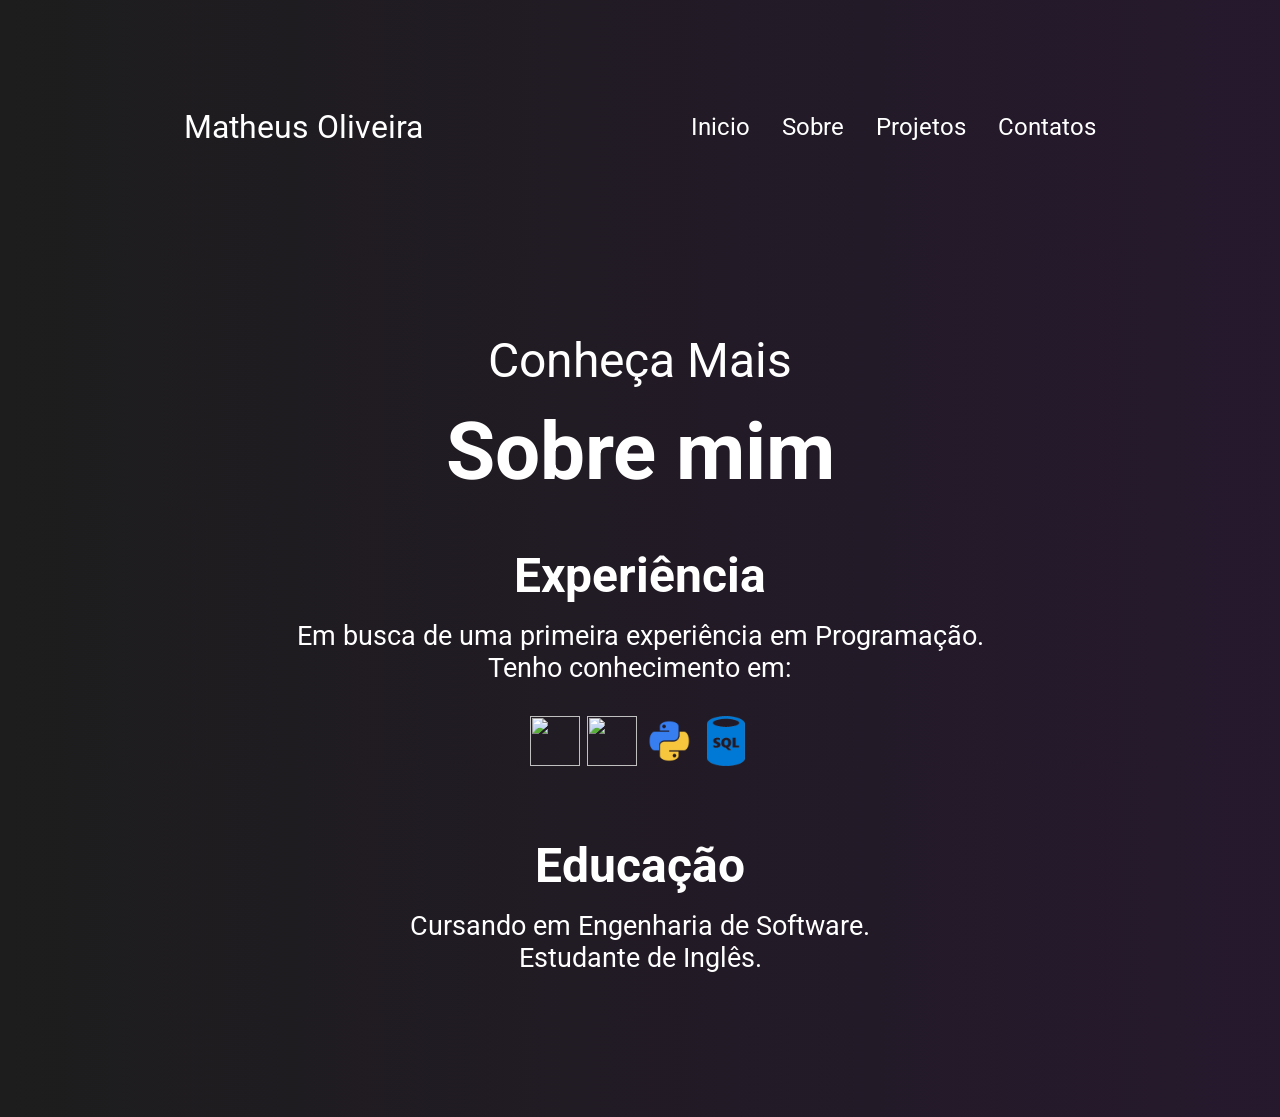
==== about.html @ 1950eab6 "Add files via upload" ====
<!doctype html>
<html lang="en">
  <head>
    <meta charset="UTF-8" />
    <link rel="icon" type="image/svg+xml" href="/logo.svg" />
    <meta name="viewport" content="width=device-width, initial-scale=1.0" />
    <meta name="theme-color" content="#000000">
    <meta name="description" content="Web site created using create-react-app">
<link href="https://fonts.googleapis.com/css2?family=Roboto:wght@400;700&display=swap" rel="stylesheet">

<link rel="stylesheet" href="styles.css">
<link rel="stylesheet" href="mediaqueries.css">


<body>
    <nav id="desktop-nav">
        <div class="logo">Matheus Oliveira</div>
        <div>
          <ul class="nav-links">
            <li><a href="index.html">Inicio</a></li>
            <li><a href="about.html">Sobre</a></li>
            <li><a href="projetos.html">Projetos</a></li>
            <li><a href="contatos.html">Contatos</a></li>
          </ul>    
        </div>
      </nav> 
  
      <nav id="hamburger-nav">
        <div class="logo"> Matheus Oliveira</div>
        <div class="hamburger-menu">
          <div class="hamburger-icon" onclick="toggleMenu()">
          <span></span>
          <span></span>
          <span></span>
          </div>
          <div class="menu-links">
            <li><a href="index.html" onclick="toggleMenu()">Inicio</a></li>
            <li><a href="about.html" onclick="toggleMenu()">Sobre</a></li>
            <li><a href="projetos.html" onclick="toggleMenu()">Projetos</a></li>
            <li><a href="contatos.html" onclick="toggleMenu()">Contatos</a></li>
          </div>
        </div>
      </nav>



<section id="about">
    <p class="section_text_p1">Conheça Mais</p>
    <h1 class="title2">Sobre mim</h1>
    
   
   <h3 class="experiência">Experiência</h3>
    <p class="descrição1"> Em busca de uma primeira experiência em Programação. <br/>Tenho conhecimento em:
      <br/> <br/> <img width="50" height="50" src="img/jslogo.png"/> <img width="50" height="50" src="img/clogo.png"/> <img width="50" height="50" src="img/pylogo.png"/> <img width="50" height="50" src="img/sqllogo.png"/></p>

    <h3 class="educação">Educação</h3>
    <p class="descrição2">Cursando em Engenharia de Software. <br/> Estudante de Inglês.</p>
  </section>

</section>
<script src="script.js"></script>

       <script type="text/JavaScript" src="vanilla-tilt.js"></script>
       <script>	VanillaTilt.init(document.querySelectorAll(".card"), {
           max: 25,
           speed: 400,
           glare: true,
           "max-glare": 1,
     
     });
       </script>
</body>
---- styles.css ----
*{
    margin: 0;
    padding: 0;
    box-sizing: 0;
  
}

body {
   
    background-image: linear-gradient(to left, rgb(27, 10, 43), rgb(51, 18, 70), rgb(29, 29, 29));
    background-size: 500% 100%;
    animation: degrade-animado 4s infinite alternate;
    color: #ffff;
    margin: 50px;
    font-family: roboto, arial, helvetica;
  
}

@keyframes degrade-animado {
    0%{ 
        background-position-x: 0%; 
    }
    100% {
        background-position-x: 100%
    }
}



html {
    scroll-behavior: smooth;
}

p {
    color: rgb(255, 255, 255);
    
}

a, .btn {
    transform: all 300ms ease;
}

nav, 
.nav-links {
    display: flex;
}

nav {
    justify-content: space-around;
    align-items: center;
    height: 17vh;
}

.nav-links {
    gap: 2rem;
    list-style: none;
    font-size: 1.5rem;
}

a{
    color: white ;
    text-decoration: none;
    text-decoration-color: #ffff;
}

a:hover{
    color:#000000 ;
    text-decoration: underline;
    text-underline-offset: 1rem;
    text-decoration-color: #000000;
}

.logo {
    font-size: 2rem;
}

.logo:hover {
    cursor: default;
}

#hamburger-nav {
    display: none;
}

.hamburger-menu{
    position: relative;
    display: inline-block;
}

.hamburger-icon {
    display: flex;
    flex-direction: column;
    justify-content: space-between;
    height: 24px;
    width: 30px;
    cursor: pointer;
}

.hamburger-icon span {
    width: 100%;
    height: 2px;
    background-color: rgb(255, 255, 255) ;
    transition: all 0.3 ease-in-out;
}


.menu-links {
    position: absolute;
    top: 100%;
    right: 0;
    width: fit-content;
    max-height: 0;
    overflow: hidden;
    transition: all 0.3 ease-in-out;
}

.menu-links a {
    display: block;
    padding: 10px;
    text-align: center;
    font-size: 1.5rem;
    color: rgb(255, 255, 255) ;
    text-decoration: none;
    transition: all 0.3 ease-in-out;
}

.menu-links li {
    list-style: none;
}

.menu-links.open {
    max-height: 300px;
}

.hamburger-icon.open span:first-child {
    transform: rotate(45deg) translate(10px, 5px);
  }
  
  .hamburger-icon.open span:nth-child(2) {
    opacity: 0;
  }
  
  .hamburger-icon.open span:last-child {
    transform: rotate(-45deg) translate(10px, -5px);
  }
  
  .hamburger-icon span:first-child {
    transform: none;
  }
  
  .hamburger-icon span:first-child {
    opacity: 1;
  }
  
  .hamburger-icon span:first-child {
    transform: none;
  }
  

section {
    padding-top: 4vh;
    height: 96vh;
    margin: 0 10rem;
    box-sizing: border-box;
    min-height: fit-content;
    
}

.section-container {
    display: flex;
}

#profile{
    display: flex;
    justify-content: border-box;
    gap: 5rem;
    height: 80vh;
    
}

.section_pic-container {
    display: flex;
    height: 325px;
    width: 325px;
    margin: auto 0;
    
    

}

.section_text{
    align-self: center;
    text-align: center;
}

.section_text p {
    font-weight: 600;
}

.section_text_p1 {
    text-align: center;
    
}

.section_text_p1 {
    font-size: 3rem;
    margin-bottom: 1rem;
}
.section_text_p2 {
    padding: 1rem;
    font-size: 3rem;
}

.title {
    font-size: 5rem;
    text-align: center;
}

#socials-container {
    display: flex;
    justify-content: center;
    margin-top: 1rem;
    gap: 1rem;
}

.icon {
    cursor: pointer;
    height: 2rem;

}

.btn-container {
    display: flex;
    justify-content: center;
    gap: 1rem;
    padding: 1rem;
    
}

.btn {
    font-weight: 600;
    transition: all 300ms ease;
    padding: 1rem;
    width: 8rem;
    border-radius: 2rem;
}

.btn-color-1,
.btn-color-2 {
    border:rgb(0, 0, 0) 0.1rem solid;
    color: rgb(0, 0, 0);
}

.btn-color-1:hover
.btn-color-2:hover {
    cursor: pointer;
}

.btn-color-1,
.btn-color-2:hover {
    background-color: rgb(255, 255, 255);

}

.btn-color-1:hover {
    background: #000000;
    color: rgb(255, 255, 255);
}


.btn-color-2 {
    background: white;
}


.btn-color-2:hover {
    background: #000000;
    color: rgb(255, 255, 255);
}

.btn-container {
    gap: 1rem;
}

.logos  {
    display: flex;
    gap: 20px;
}

.avatar {
    height: 200px;
    background-color: #ffff;
    border-radius: 10px;
    margin: 5px;
}

.logos :nth-child(2) {
    transition-delay: 400ms;
}

.logos :nth-child(3) {
    transition-delay: 700ms;
}

#about {
    display: flex;
    justify-content: center;
    flex-direction: column;
    min-height: 70vh;
    
   
}

.title2 {
    font-size: 5rem;
    text-align: center;
    padding-bottom: 3.0rem;
   
}

.experiência {
    padding-bottom: 1rem;
    font-size: 3rem;
    text-align: center;
}

.descrição1{
    font-size: 1.7rem;
    padding-bottom: 4rem;
    text-align: center;
}

.educação{
    padding-bottom: 1rem;
    font-size: 3rem;
    text-align: center;
}

.descrição2 {
    font-size: 1.7rem;
    text-align: center;
    

}

.title3{
    font-size: 5rem;
    text-align: center;
    
    
}

.section_text_p3{
    font-size: 3rem;
    margin-bottom: 1rem;
    text-align: center;
   
}

#contatos {
    display: flex;
    justify-content: center;
    flex-direction: column;
    min-height: 70vh;
    padding-top: 20rem;
    
    
  }
  
  .contact-info-upper-container {
    display: flex;
    justify-content: center;
    border-radius: 4rem;
    border: rgb(53, 53, 53) 0.1rem solid;
    border-color: rgb(163, 163, 163);
    background: (250, 250, 250);
    margin: 2rem auto;
    padding: 0.5rem;
    
    
  }
  
  .contact-info-container {
    display: flex;
    align-items: center;
    justify-content: center;
    gap: 0.5rem;
    
    margin: 0.7rem;
   
  }
  
  .contact-info-container p {
    font-size: larger;
    
  }
  
  .contact-icon {
    cursor: default;
  }
  
  .email-icon {
    height: 2.5rem;
  }

  #projetos {
    position: relative;
  }
  
  .color-container {
    border-color: rgb(163, 163, 163);
    background: rgb(250, 250, 250);
  }
  
  .project-img {
    border-radius: 2rem;
    width: 90%;
    height: 90%;
  }
  
  .project-title {
    margin: 1rem;
    color: black;
  }
  
  .project-btn {
    color: black;
    border-color: rgb(163, 163, 163);
  }

  .section_text_p4 {
    font-size: 3rem;
    margin-bottom: 1rem;
    text-align: center;
  }

  .title4 {
    font-size: 5rem;
    text-align: center;
  }

  .container {
    display: flex;
    justify-content: center;
    align-items: center;
    min-height: 70vh;
    position: relative;
    max-width: 1200px;
    flex-wrap: wrap;
    z-index: 1;

}
   .container .card {

    position: relative;
    width: 280px;
    height: 400px;
    margin: 30px;
    box-shadow: 20px 20px 50px rgba(0, 0, 0, 0.5);
    border-radius: 30px;
    overflow: hidden;
    display: flex;
    justify-content: center;
    align-items: center;
    border-top: 1px solid rgba(255, 255, 255, 0.2);
    border-left: 1px solid rgba(255, 255, 255, 0.2);
    }


    .container .card .content {
        padding: 20px;
        text-align: center;
        transform: translateY(100px);
        opacity: 1;
        transition: 0.5s;
    }
    .container .card:hover .content {
        transform: translateY(0px);
        opacity: 1;
    }

    .container .card .content h2{
        position: absolute;
        top: -80px;
        right: 30px;
        font-size: 8em;
        color: rgba(255, 255, 255, 0.5);
        pointer-events: none;
    }

    .container .card .content h3 {
        font-size: 1.8em;
        color: #ffff;
        z-index: 1;
    }

    .container .card .content p {
        font-size: 1em;
        color: #ffff;
        font-weight: 300;
    }

    .container .card .content a {
        position: relative;
        display: inline-block;
        padding: 8px 20px;
        margin-top: 15px;
        background: #000000;
        color: #ffffff;
        text-decoration: none;
        border-radius: 20px;
        font-weight: 500;
        box-shadow: 0 5px 15px rgba(0, 0, 0, 0.2);
    }

    

  /* PROJECTS SECTION */


  footer {
    height: 26vh;
    padding-top: 10rem;
  }
  
  footer p {
    text-align: center;
  }
---- mediaqueries.css ----
@media screen and (max-width: 1400px) {
    #profile {
      height: 83vh;
      margin-bottom: 6rem;
    }
    .about-containers {
      flex-wrap: wrap;
    }
    #contatos,
    #projetos {
      height: fit-content;
    }
  }
  
  @media screen and (max-width: 1200px) {
    #desktop-nav {
      display: none;
    }
    #hamburger-nav {
      display: flex;
    }
    #experience,
    .experience-details-container {
      margin-top: 2rem;
    }
    #profile,
    .section-container {
      display: block;
    }
    .arrow {
      display: none;
    }
    section,
    .section-container {
      height: fit-content;
    }
    section {
      margin: 0 5%;
    }
    .section__pic-container {
      width: 275px;
      height: 275px;
      margin: 0 auto 2rem;
    }
    .about-containers {
      margin-top: 0;
    }
  }
  
  @media screen and (max-width: 600px) {
    #contatos,
    footer {
      height: 40vh;
    }
    #profile {
      height: 83vh;
      margin-bottom: 0;
    }
    article {
      font-size: 1rem;
    }
    footer nav {
      height: fit-content;
      margin-bottom: 2rem;
    }
    .about-containers,
    .contact-info-upper-container,
    .btn-container {
      flex-wrap: wrap;
    }
    .contact-info-container {
      margin: 0;
    }
    .contact-info-container p,
    .nav-links li a {
      font-size: 1rem;
    }
    .experience-sub-title {
      font-size: 1.25rem;
    }
    .logo {
      font-size: 1.5rem;
    }
    .nav-links {
      flex-direction: column;
      gap: 0.5rem;
      text-align: center;
    }
    .section__pic-container {
      width: auto;
      height: 46vw;
      justify-content: center;
    }
    .section__text__p2 {
      font-size: 1.25rem;
    }
    .title {
      font-size: 2rem;
    }
    .text-container {
      text-align: justify;
    }

  }
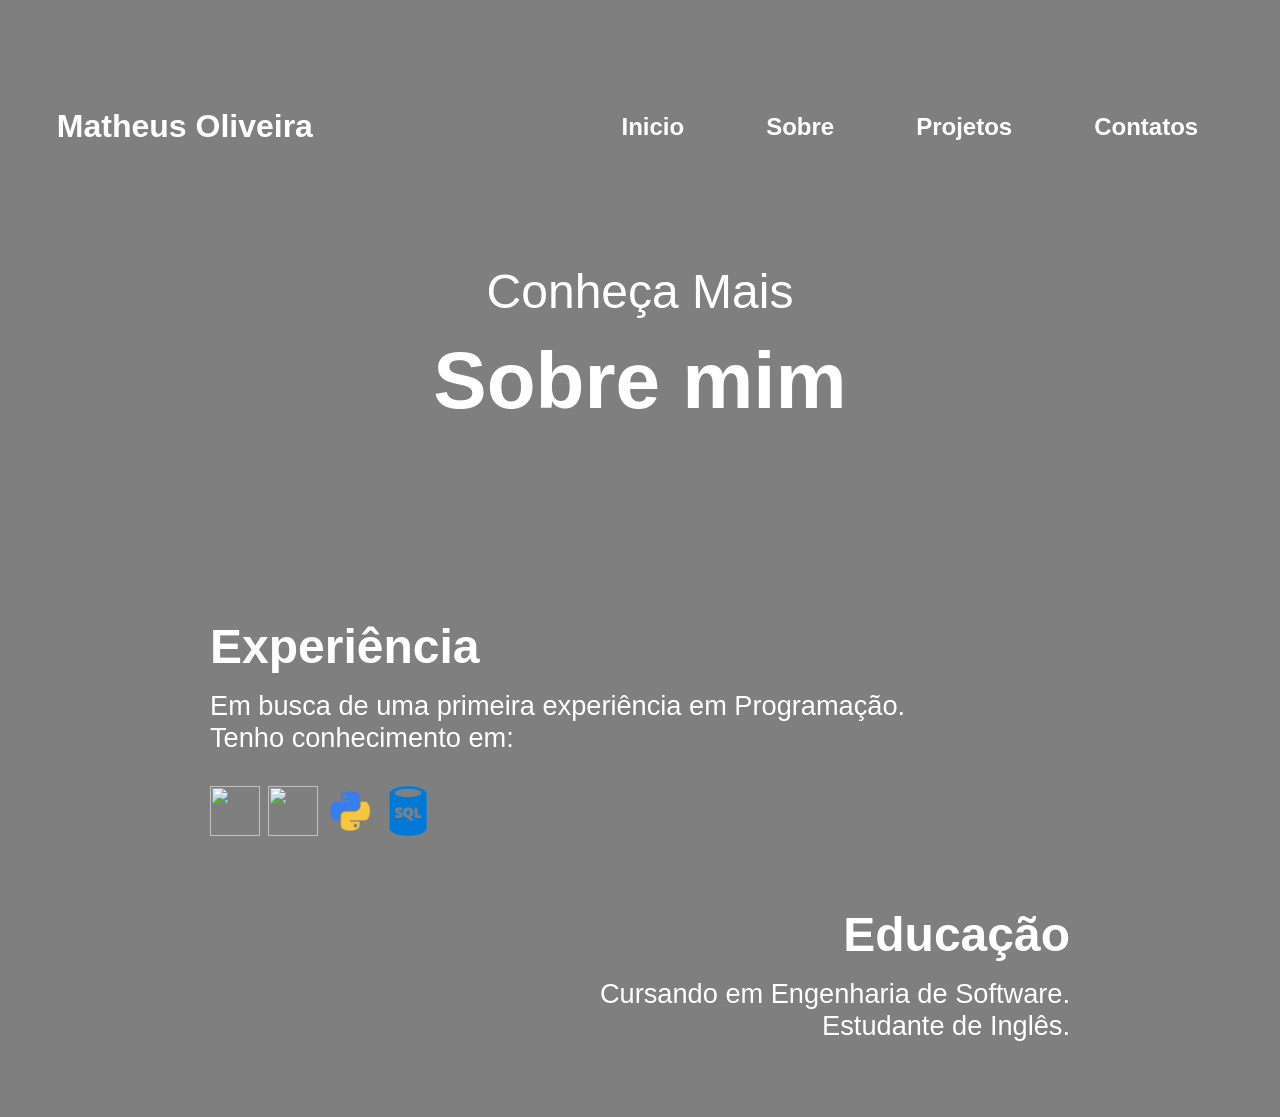
==== commit 8eb52715: "Update about.html" ====
--- a/about.html
+++ b/about.html
@@ -10,7 +10,8 @@
 
 <link rel="stylesheet" href="styles.css">
 <link rel="stylesheet" href="mediaqueries.css">
-
+    
+ <title>Sobre</title>
 
 <body>
     <nav id="desktop-nav">
@@ -69,4 +70,4 @@
      
      });
        </script>
-</body>+</body>
--- a/styles.css
+++ b/styles.css
@@ -1,38 +1,31 @@
 *{
     margin: 0;
     padding: 0;
-    box-sizing: 0;
+    box-sizing: border-box;
+    font-family: 'Poppins', sans-serif;
   
 }
 
 body {
    
-    background-image: linear-gradient(to left, rgb(27, 10, 43), rgb(51, 18, 70), rgb(29, 29, 29));
-    background-size: 500% 100%;
-    animation: degrade-animado 4s infinite alternate;
-    color: #ffff;
+
+  
+    background: rgba(0,0,0,0.5)url(../img/32.gif);
+    background-repeat: no-repeat;
+    background-size:cover;
+    background-blend-mode: darken;
+    min-height: 100vh;
+    color: #ffffff;
+
     margin: 50px;
-    font-family: roboto, arial, helvetica;
-  
-}
-
-@keyframes degrade-animado {
-    0%{ 
-        background-position-x: 0%; 
-    }
-    100% {
-        background-position-x: 100%
-    }
-}
-
-
+}
 
 html {
     scroll-behavior: smooth;
 }
 
 p {
-    color: rgb(255, 255, 255);
+    color: #ffffff;
     
 }
 
@@ -55,12 +48,14 @@
     gap: 2rem;
     list-style: none;
     font-size: 1.5rem;
+    
 }
 
 a{
-    color: white ;
+    color:#ffffff ;
     text-decoration: none;
     text-decoration-color: #ffff;
+    
 }
 
 a:hover{
@@ -70,12 +65,34 @@
     text-decoration-color: #000000;
 }
 
+
+#desktop-nav a {
+    text-decoration: none;
+    color: #ffffff;
+    padding: 6px 15px;
+    border-radius: 30px;
+    margin: 0 10px;
+    font-weight: 600;
+}
+
+#desktop-nav a:hover,
+#desktop-nav a.active { 
+    background: #000000;
+    color: #ffff;
+}
+
 .logo {
-    font-size: 2rem;
+    font-size: 2em;
+    color: #ffffff;
+    pointer-events: none;
+    margin-right: 270px;
+    font-weight: 600;
 }
 
 .logo:hover {
     cursor: default;
+    
+    
 }
 
 #hamburger-nav {
@@ -85,6 +102,7 @@
 .hamburger-menu{
     position: relative;
     display: inline-block;
+    
 }
 
 .hamburger-icon {
@@ -94,6 +112,7 @@
     height: 24px;
     width: 30px;
     cursor: pointer;
+    
 }
 
 .hamburger-icon span {
@@ -112,6 +131,7 @@
     max-height: 0;
     overflow: hidden;
     transition: all 0.3 ease-in-out;
+    font-weight: 600;
 }
 
 .menu-links a {
@@ -119,7 +139,7 @@
     padding: 10px;
     text-align: center;
     font-size: 1.5rem;
-    color: rgb(255, 255, 255) ;
+    color: #ffffff;
     text-decoration: none;
     transition: all 0.3 ease-in-out;
 }
@@ -285,6 +305,7 @@
 .logos  {
     display: flex;
     gap: 20px;
+    
 }
 
 .avatar {
@@ -302,43 +323,45 @@
     transition-delay: 700ms;
 }
 
-#about {
-    display: flex;
-    justify-content: center;
-    flex-direction: column;
-    min-height: 70vh;
-    
-   
-}
+
 
 .title2 {
     font-size: 5rem;
     text-align: center;
-    padding-bottom: 3.0rem;
+    padding-bottom: 12rem;
+   
+    
    
 }
 
 .experiência {
     padding-bottom: 1rem;
     font-size: 3rem;
-    text-align: center;
+    text-align: start;
+    display:start;
 }
 
 .descrição1{
     font-size: 1.7rem;
     padding-bottom: 4rem;
-    text-align: center;
+    text-align: start;
+    display:start;
 }
 
 .educação{
     padding-bottom: 1rem;
     font-size: 3rem;
-    text-align: center;
+    text-align:end;
+    display:end;
 }
 
 .descrição2 {
     font-size: 1.7rem;
     text-align: center;
+
+    text-align:end;
+    display:end;
+
     
 
 }
@@ -347,6 +370,9 @@
     font-size: 5rem;
     text-align: center;
     
+
+    
+
     
 }
 
@@ -354,7 +380,7 @@
     font-size: 3rem;
     margin-bottom: 1rem;
     text-align: center;
-   
+
 }
 
 #contatos {
@@ -363,9 +389,22 @@
     flex-direction: column;
     min-height: 70vh;
     padding-top: 20rem;
-    
-    
-  }
+     
+    
+    
+    
+    
+    
+  }
+
+  #about {
+    display: flex;
+    justify-content: center;
+    flex-direction: column;
+    min-height: 70vh;
+    
+   
+}
   
   .contact-info-upper-container {
     display: flex;
@@ -421,6 +460,7 @@
   .project-title {
     margin: 1rem;
     color: black;
+    
   }
   
   .project-btn {
@@ -432,11 +472,14 @@
     font-size: 3rem;
     margin-bottom: 1rem;
     text-align: center;
+    padding-top: 8rem;
+    
   }
 
   .title4 {
     font-size: 5rem;
     text-align: center;
+    
   }
 
   .container {
@@ -457,6 +500,7 @@
     height: 400px;
     margin: 30px;
     box-shadow: 20px 20px 50px rgba(0, 0, 0, 0.5);
+    
     border-radius: 30px;
     overflow: hidden;
     display: flex;
@@ -466,6 +510,7 @@
     border-left: 1px solid rgba(255, 255, 255, 0.2);
     }
 
+    
 
     .container .card .content {
         padding: 20px;
@@ -490,13 +535,13 @@
 
     .container .card .content h3 {
         font-size: 1.8em;
-        color: #ffff;
+        color: #ffffff;
         z-index: 1;
     }
 
     .container .card .content p {
         font-size: 1em;
-        color: #ffff;
+        color: #ffffff;
         font-weight: 300;
     }
 
@@ -515,17 +560,3 @@
 
     
 
-  /* PROJECTS SECTION */
-
-
-  footer {
-    height: 26vh;
-    padding-top: 10rem;
-  }
-  
-  footer p {
-    text-align: center;
-  }
-
-
-  
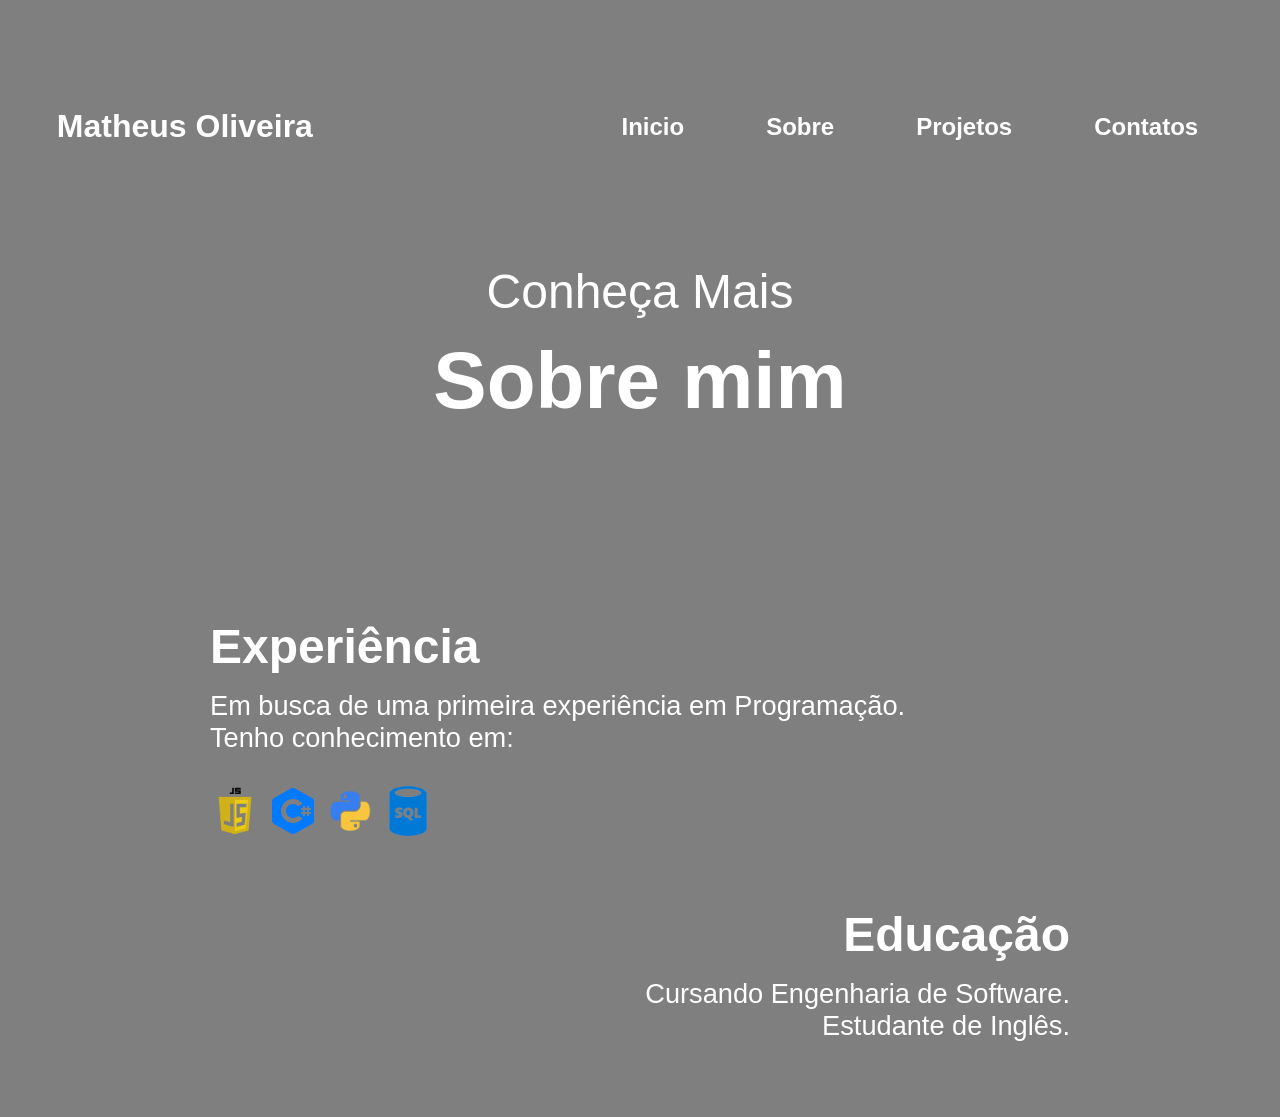
==== commit 6c3be5be: "Update about.html" ====
--- a/about.html
+++ b/about.html
@@ -55,7 +55,7 @@
       <br/> <br/> <img width="50" height="50" src="img/jslogo.png"/> <img width="50" height="50" src="img/clogo.png"/> <img width="50" height="50" src="img/pylogo.png"/> <img width="50" height="50" src="img/sqllogo.png"/></p>
 
     <h3 class="educação">Educação</h3>
-    <p class="descrição2">Cursando em Engenharia de Software. <br/> Estudante de Inglês.</p>
+    <p class="descrição2">Cursando Engenharia de Software. <br/> Estudante de Inglês.</p>
   </section>
 
 </section>
--- a/styles.css
+++ b/styles.css
@@ -369,11 +369,6 @@
 .title3{
     font-size: 5rem;
     text-align: center;
-    
-
-    
-
-    
 }
 
 .section_text_p3{
@@ -389,12 +384,8 @@
     flex-direction: column;
     min-height: 70vh;
     padding-top: 20rem;
-     
-    
-    
-    
-    
-    
+     position: relative;
+    top: -80px;
   }
 
   #about {
@@ -402,8 +393,6 @@
     justify-content: center;
     flex-direction: column;
     min-height: 70vh;
-    
-   
 }
   
   .contact-info-upper-container {
